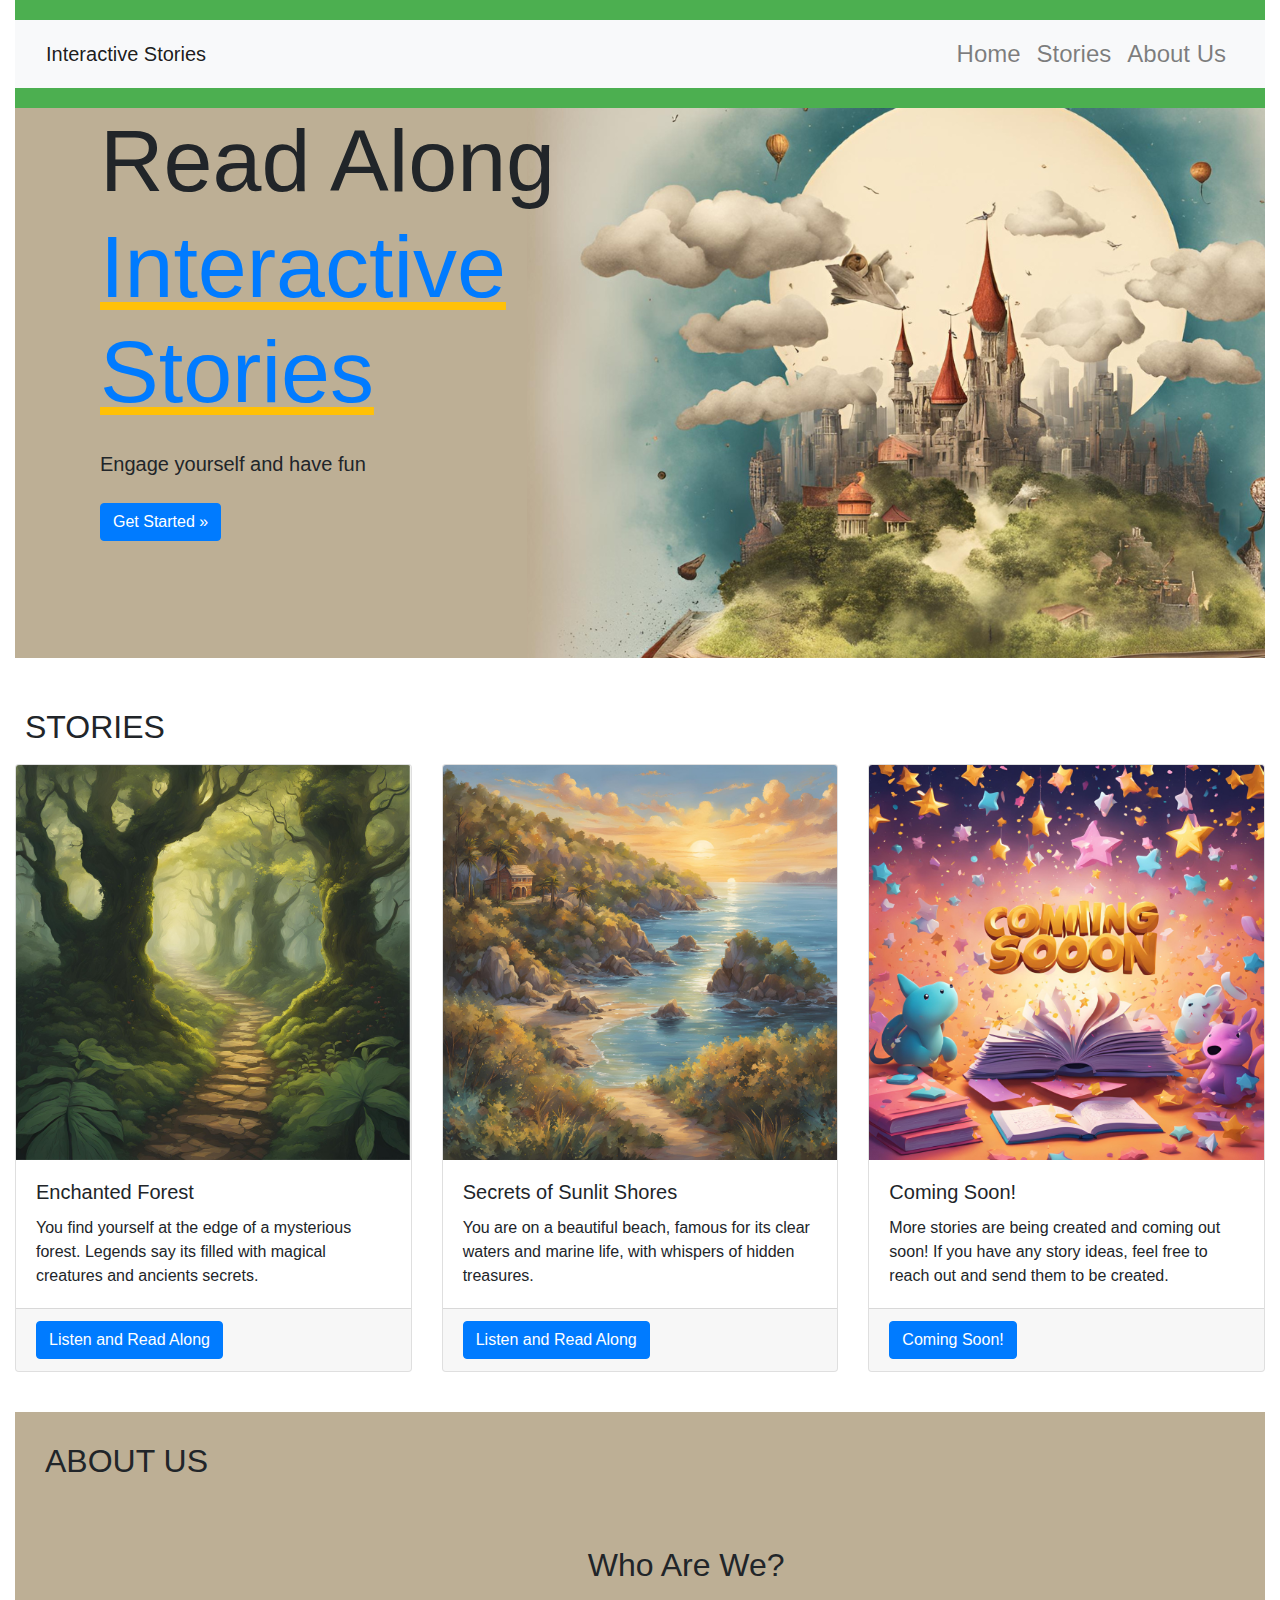
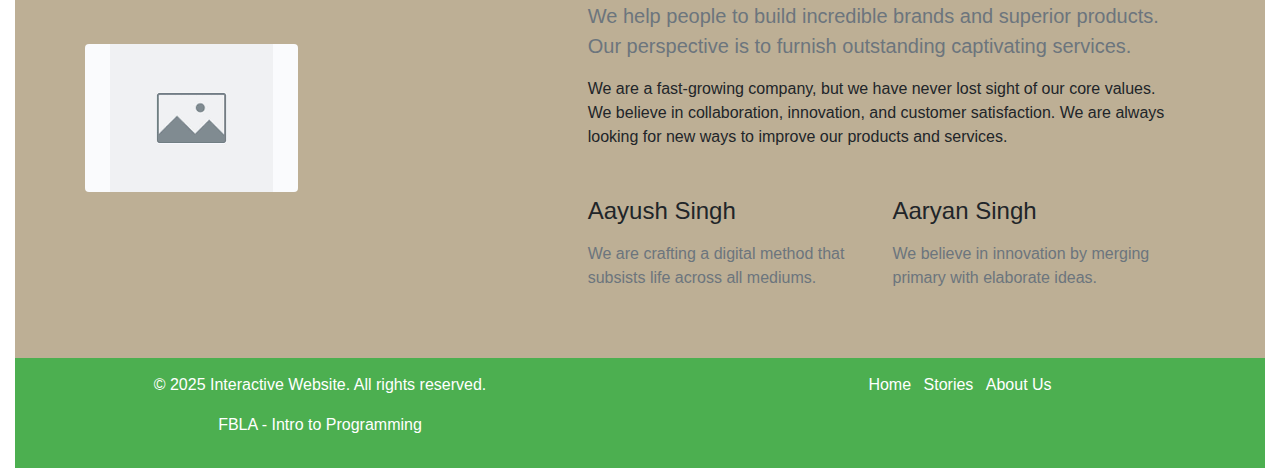
==== index.html @ 219003a6 "move hdr footer" ====
<!DOCTYPE html>
<html lang="en">
    <head>
        <meta charset="UTF-8">
        <meta name="viewport" content="width=device-width, initial-scale=1.0">
        <title>Interactive Stories - Read Along </title>
        <link rel="stylesheet" href="https://cdn.jsdelivr.net/npm/bootstrap@4.0.0/dist/css/bootstrap.min.css" integrity="sha384-Gn5384xqQ1aoWXA+058RXPxPg6fy4IWvTNh0E263XmFcJlSAwiGgFAW/dAiS6JXm" crossorigin="anonymous">
        <link rel="stylesheet" href="css/style.css">
        <script src="js/script.js" type="text/javascript"></script>
    </head>
    <body>
        <div class="container-fluid">
            <!-- Header for Navbar -->
            <div w3-include-HTML="header.html"></div>
            <!-- Hero section image -->
            <section class="bgimage">
                <div class="container">
                  <div class="row">
                    <div class="col-lg-12 col-md-12 col-sm-12 col-xs-12">
                        <div class="container">
                            <div class="row d-flex align-items-center">
                            <div class=" col-xxl-5  col-xl-6 col-lg-6 col-12">
                                <div>
                                    <h1 class="display-2 fw-bold mb-4">Read Along <u class="text-warning"><span class="text-primary">Interactive Stories</span></u></h1>
                                    <p class="lead mb-4"> Engage yourself and have fun</p>
                                </div>
                                <p><a href="#story" class="btn btn-primary btn-large">Get Started »</a></p>
                            </div>
                        </div>
                    </div>
                  </div>
                </div>
            </section>
            <p>&nbsp;</p>
            <!-- Story Section has bootstrap cards limited to 3-->
            <div w3-include-HTML="story.html"></div>
            <p>&nbsp;</p>
            <!-- About Us Section -->
            <div id="about-us" class="aboutus">
                <h2 class="headings">ABOUT US</h2>
                    <!-- About 1 - Bootstrap Brain Component -->
                    <section class="py-3 py-md-5">
                        <div class="container">
                        <div class="row gy-3 gy-md-4 gy-lg-0 align-items-lg-center">
                            <div class="col-12 col-lg-6 col-xl-5">
                            <img class="img-fluid rounded" loading="lazy" src="images/download.png" alt="About 1">
                            </div>
                            <div class="col-12 col-lg-6 col-xl-7">
                            <div class="row justify-content-xl-center">
                                <div class="col-12 col-xl-11">
                                <h2 class="mb-3">Who Are We?</h2>
                                <p class="lead fs-4 text-secondary mb-3">We help people to build incredible brands and superior products. Our perspective is to furnish outstanding captivating services.</p>
                                <p class="mb-5">We are a fast-growing company, but we have never lost sight of our core values. We believe in collaboration, innovation, and customer satisfaction. We are always looking for new ways to improve our products and services.</p>
                                <div class="row gy-4 gy-md-0 gx-xxl-5X">
                                    <div class="col-12 col-md-6">
                                    <div class="d-flex">
                                        <div class="me-4 text-primary">
                                        
                                        </div>
                                        <div>
                                        <h2 class="h4 mb-3">Aayush Singh</h2>
                                        <p class="text-secondary mb-0">We are crafting a digital method that subsists life across all mediums.</p>
                                        </div>
                                    </div>
                                    </div>
                                    <div class="col-12 col-md-6">
                                    <div class="d-flex">
                                        <div class="me-4 text-primary">
                                        </div>
                                        <div>
                                        <h2 class="h4 mb-3">Aaryan Singh</h2>
                                        <p class="text-secondary mb-0">We believe in innovation by merging primary with elaborate ideas.</p>
                                        </div>
                                    </div>
                                    </div>
                                </div>
                                </div>
                            </div>
                            </div>
                        </div>
                        </div>
                    </section>
            </div>
        <!-- Footer Section -->
        <div w3-include-HTML="footer.html"></div>
    </div>
        <script>
            includeHTML();
        </script>
        <script src="https://code.jquery.com/jquery-3.2.1.slim.min.js" integrity="sha384-KJ3o2DKtIkvYIK3UENzmM7KCkRr/rE9/Qpg6aAZGJwFDMVNA/GpGFF93hXpG5KkN" crossorigin="anonymous"></script>
        <script src="https://cdn.jsdelivr.net/npm/popper.js@1.12.9/dist/umd/popper.min.js" integrity="sha384-ApNbgh9B+Y1QKtv3Rn7W3mgPxhU9K/ScQsAP7hUibX39j7fakFPskvXusvfa0b4Q" crossorigin="anonymous"></script>
        <script src="https://cdn.jsdelivr.net/npm/bootstrap@4.0.0/dist/js/bootstrap.min.js" integrity="sha384-JZR6Spejh4U02d8jOt6vLEHfe/JQGiRRSQQxSfFWpi1MquVdAyjUar5+76PVCmYl" crossorigin="anonymous"></script>
    </body>
</html>
---- css/style.css ----
/* Navbar menu font size */
.navbar-nav .nav-link {
    font-size: 1.5rem;
}

header {
    background: #4CAF50;
    color: #fff;
    padding: 20px 0;
    text-align: center;
}

.headings {
    text-align: left;
    padding: 10px;
}

footer {
    background: #4CAF50;
    color: white;
    text-align: center;
    padding: 15px 0;
}

.bgimage {
    width:100%;
    height:550px;
    background: url("../images/heroimg.png");
    background-repeat: no-repeat;
    background-position: center;
    background-size:cover;
    background-attachment: fixed;
  }

.aboutus {
    padding: 20px;
    background-color: #bdaf95;
  }

.how-section1{
    margin-top:-15%;
    padding: 10%;
}

.how-section1 h1{
    font-weight: bold;
    font-size: 60px;
}

.how-section1 h4{
    color: #ffa500;
    font-weight: bold;
    font-size: 30px;
}

.how-section1 h2{
    color: #3931af;
    font-weight: bold;
    font-size: 50px;
}

.how-section1 .subheading{
    color: #3931af;
    font-size: 20px;
}
.how-section1 .row
{
    margin-top: 10%;
}
.how-img 
{
    text-align: center;
}
.how-img img{
    width: 80%;
}

.how-section1 p {
    font-size: 1.5rem;
}

#story-container {
    max-width: 600px;
    margin: auto;
    padding: 20px;
    border-radius: 10px;
    background-color: #ffffff;
}

#choices {
    margin-top: 20px;
    text-align: center;
}

button {
    margin: 5px;
    padding: 10px 20px;
    font-size: 16px;
    cursor: pointer;
    border: none;
    border-radius: 5px;
    background-color: #007bff;
    color: white;
}

button:hover {
    background-color: #0056b3;
}

/* Responsive font sizes for display-2 */
@media (max-width: 1200px) {
    .display-2 {
        font-size: 3rem;
    }
    .how-section1 p {
        font-size: 1.5px;
    }
}

@media (max-width: 992px) {
    .display-2 {
        font-size: 2.5rem;
    }
    .how-section1 p {
        font-size: 1.5rem;
    }
}

@media (max-width: 768px) {
    .display-2 {
        font-size: 2rem;
    }
    .how-section1 p {
        font-size: 1.5rem;
    }
}

@media (max-width: 576px) {
    .display-2 {
        font-size: 1.5rem;
    }
    .how-section1 p {
        font-size: 1rem;
    }
}
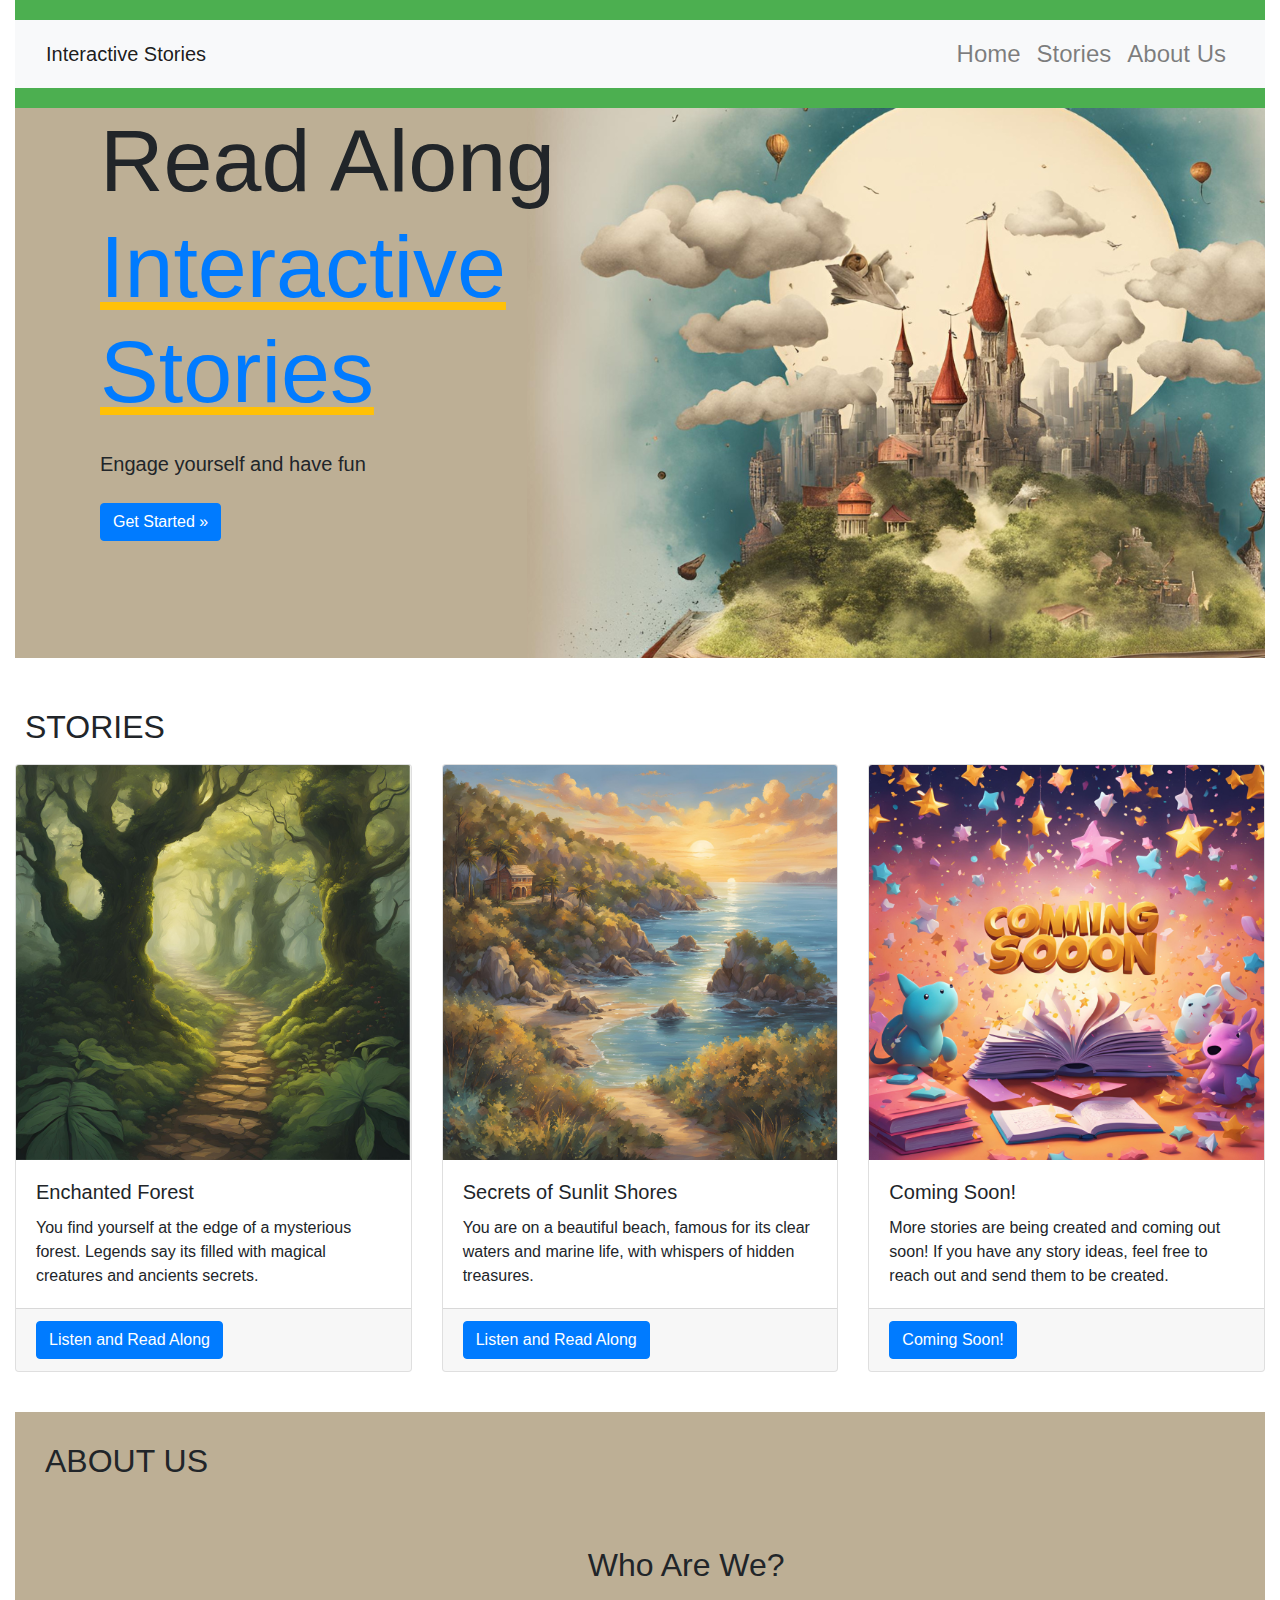
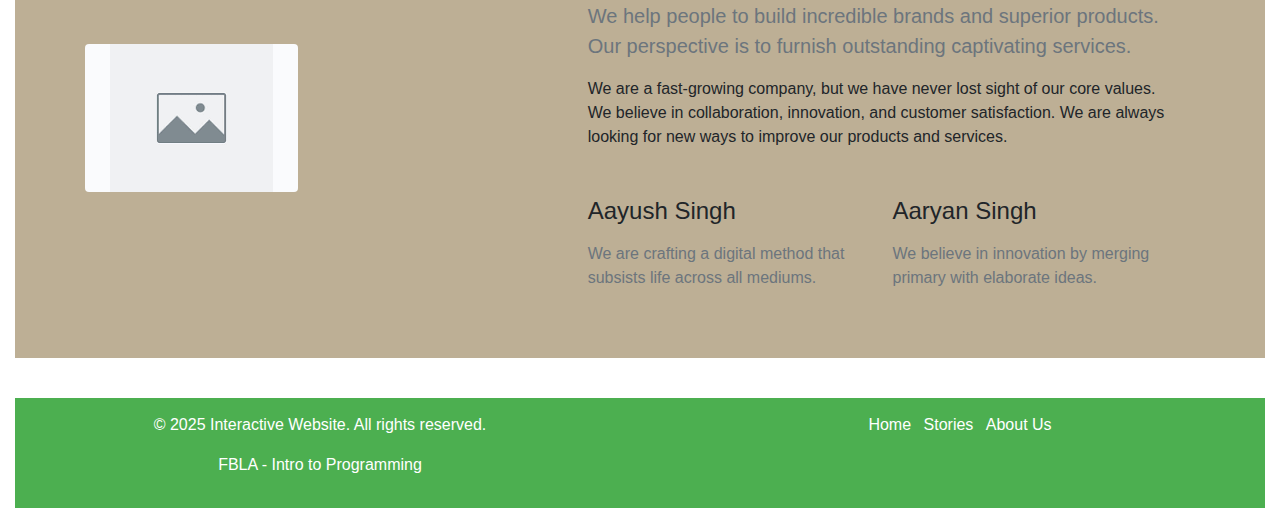
==== commit 1a305d70: "aboutus" ====
--- a/index.html
+++ b/index.html
@@ -3,7 +3,7 @@
     <head>
         <meta charset="UTF-8">
         <meta name="viewport" content="width=device-width, initial-scale=1.0">
-        <title>Interactive Stories - Read Along </title>
+        <title>Interactive Stories - Read Along</title>
         <link rel="stylesheet" href="https://cdn.jsdelivr.net/npm/bootstrap@4.0.0/dist/css/bootstrap.min.css" integrity="sha384-Gn5384xqQ1aoWXA+058RXPxPg6fy4IWvTNh0E263XmFcJlSAwiGgFAW/dAiS6JXm" crossorigin="anonymous">
         <link rel="stylesheet" href="css/style.css">
         <script src="js/script.js" type="text/javascript"></script>
@@ -34,55 +34,13 @@
             <p>&nbsp;</p>
             <!-- Story Section has bootstrap cards limited to 3-->
             <div w3-include-HTML="story.html"></div>
+            <!-- Add extra space to show gap -->
             <p>&nbsp;</p>
             <!-- About Us Section -->
-            <div id="about-us" class="aboutus">
-                <h2 class="headings">ABOUT US</h2>
-                    <!-- About 1 - Bootstrap Brain Component -->
-                    <section class="py-3 py-md-5">
-                        <div class="container">
-                        <div class="row gy-3 gy-md-4 gy-lg-0 align-items-lg-center">
-                            <div class="col-12 col-lg-6 col-xl-5">
-                            <img class="img-fluid rounded" loading="lazy" src="images/download.png" alt="About 1">
-                            </div>
-                            <div class="col-12 col-lg-6 col-xl-7">
-                            <div class="row justify-content-xl-center">
-                                <div class="col-12 col-xl-11">
-                                <h2 class="mb-3">Who Are We?</h2>
-                                <p class="lead fs-4 text-secondary mb-3">We help people to build incredible brands and superior products. Our perspective is to furnish outstanding captivating services.</p>
-                                <p class="mb-5">We are a fast-growing company, but we have never lost sight of our core values. We believe in collaboration, innovation, and customer satisfaction. We are always looking for new ways to improve our products and services.</p>
-                                <div class="row gy-4 gy-md-0 gx-xxl-5X">
-                                    <div class="col-12 col-md-6">
-                                    <div class="d-flex">
-                                        <div class="me-4 text-primary">
-                                        
-                                        </div>
-                                        <div>
-                                        <h2 class="h4 mb-3">Aayush Singh</h2>
-                                        <p class="text-secondary mb-0">We are crafting a digital method that subsists life across all mediums.</p>
-                                        </div>
-                                    </div>
-                                    </div>
-                                    <div class="col-12 col-md-6">
-                                    <div class="d-flex">
-                                        <div class="me-4 text-primary">
-                                        </div>
-                                        <div>
-                                        <h2 class="h4 mb-3">Aaryan Singh</h2>
-                                        <p class="text-secondary mb-0">We believe in innovation by merging primary with elaborate ideas.</p>
-                                        </div>
-                                    </div>
-                                    </div>
-                                </div>
-                                </div>
-                            </div>
-                            </div>
-                        </div>
-                        </div>
-                    </section>
-            </div>
-        <!-- Footer Section -->
-        <div w3-include-HTML="footer.html"></div>
+            <div w3-include-HTML="aboutus.html"></div>
+            <p>&nbsp;</p>
+            <!-- Footer Section -->
+            <div w3-include-HTML="footer.html"></div>
     </div>
         <script>
             includeHTML();
--- a/css/style.css
+++ b/css/style.css
@@ -73,7 +73,7 @@
     text-align: center;
 }
 .how-img img{
-    width: 80%;
+    width: 50%;
 }
 
 .how-section1 p {
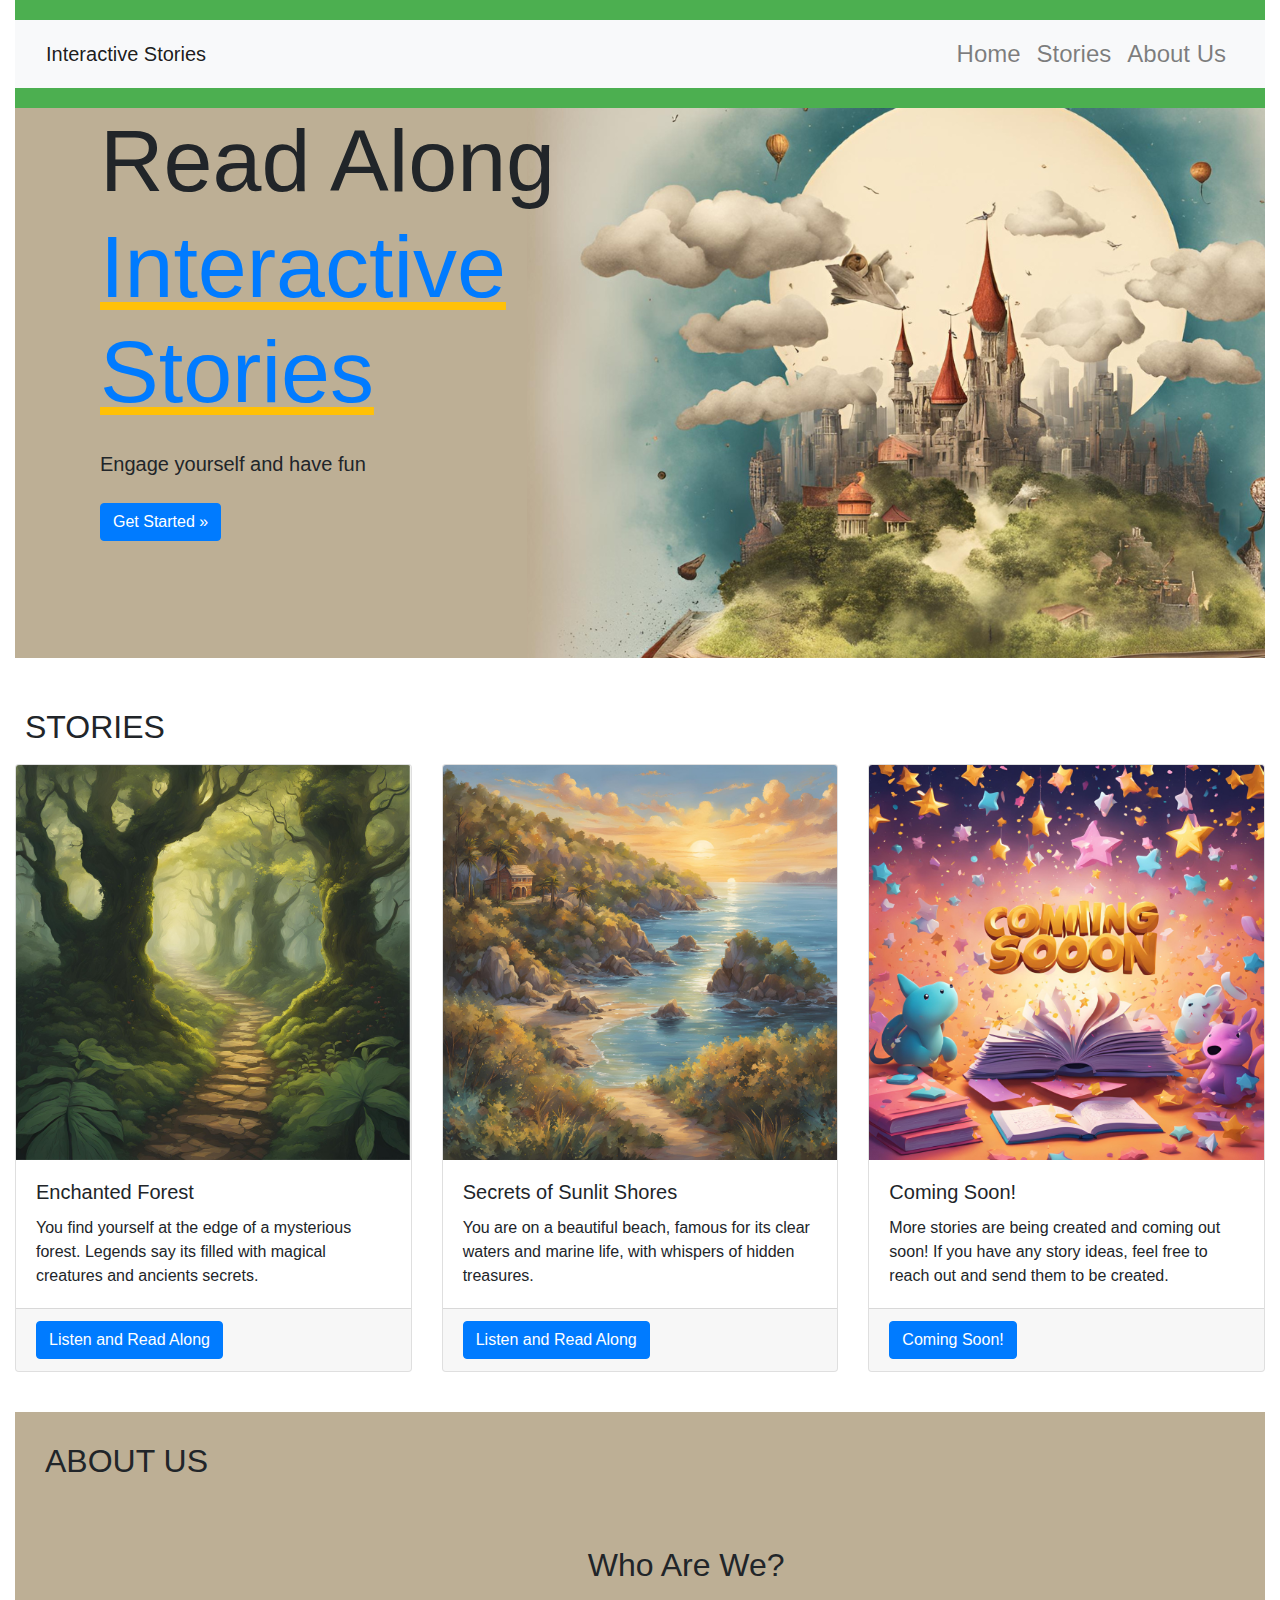
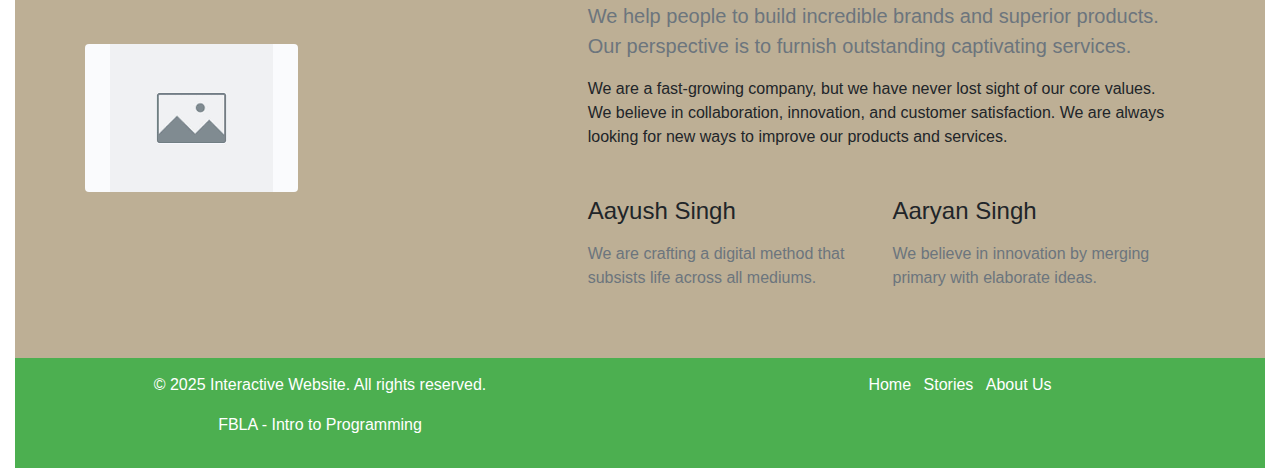
==== commit b3489759: "feat: remove space before footer" ====
--- a/index.html
+++ b/index.html
@@ -2,6 +2,9 @@
 <html lang="en">
     <head>
         <meta charset="UTF-8">
+        <meta name="description" content="Interactive Stories">
+        <meta name="keywords" content="HTML, CSS, JavaScript">
+        <meta name="author" content="Aayush Singh Aaryan Singh">
         <meta name="viewport" content="width=device-width, initial-scale=1.0">
         <title>Interactive Stories - Read Along</title>
         <link rel="stylesheet" href="https://cdn.jsdelivr.net/npm/bootstrap@4.0.0/dist/css/bootstrap.min.css" integrity="sha384-Gn5384xqQ1aoWXA+058RXPxPg6fy4IWvTNh0E263XmFcJlSAwiGgFAW/dAiS6JXm" crossorigin="anonymous">
@@ -38,7 +41,6 @@
             <p>&nbsp;</p>
             <!-- About Us Section -->
             <div w3-include-HTML="aboutus.html"></div>
-            <p>&nbsp;</p>
             <!-- Footer Section -->
             <div w3-include-HTML="footer.html"></div>
     </div>
--- a/css/style.css
+++ b/css/style.css
@@ -40,7 +40,7 @@
 
 .how-section1{
     margin-top:-15%;
-    padding: 10%;
+    padding-top: 10%;
 }
 
 .how-section1 h1{
@@ -72,8 +72,9 @@
 {
     text-align: center;
 }
+
 .how-img img{
-    width: 50%;
+    width: auto;
 }
 
 .how-section1 p {
@@ -134,13 +135,19 @@
     .how-section1 p {
         font-size: 1.5rem;
     }
+    .how-img img{
+        width: 50%;
+    }
 }
 
 @media (max-width: 576px) {
     .display-2 {
-        font-size: 1.5rem;
+        font-size: 3rem;
     }
     .how-section1 p {
         font-size: 1rem;
     }
+    .how-img img{
+        width: 50%;
+    }
 }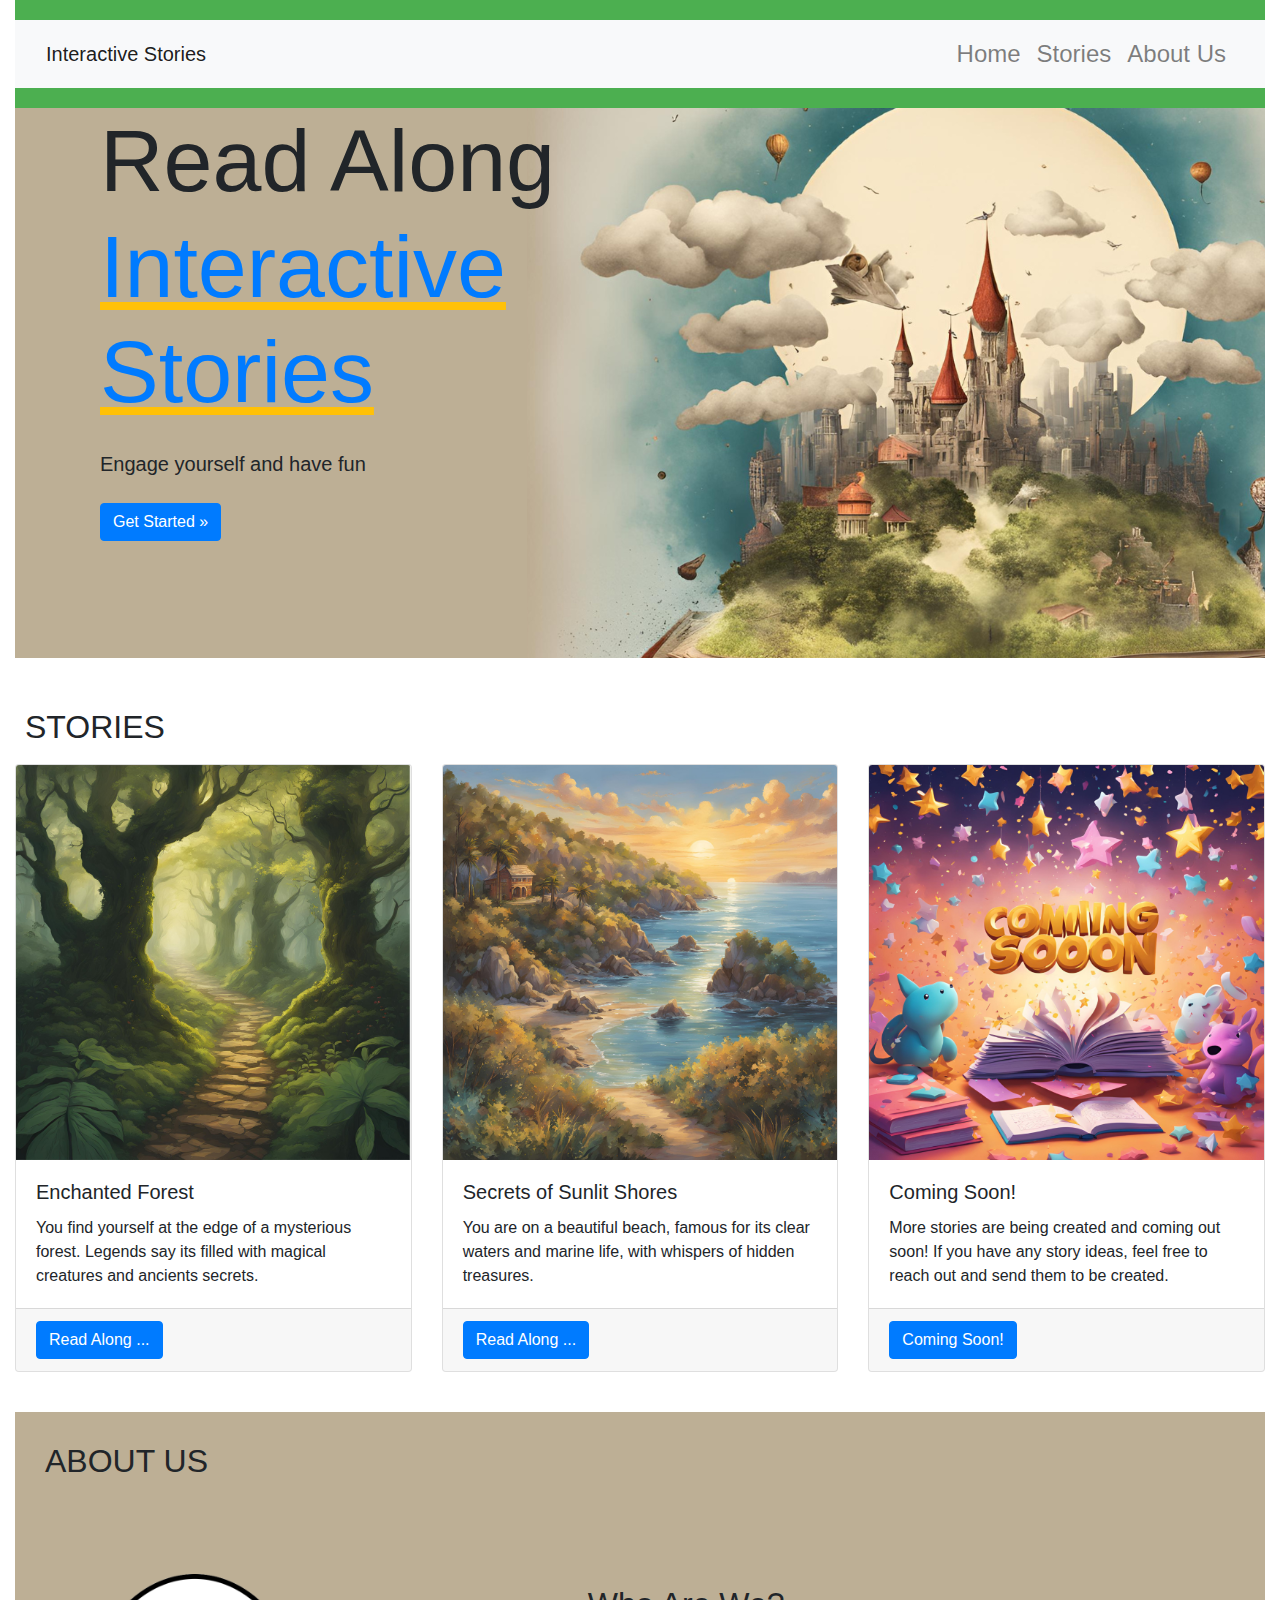
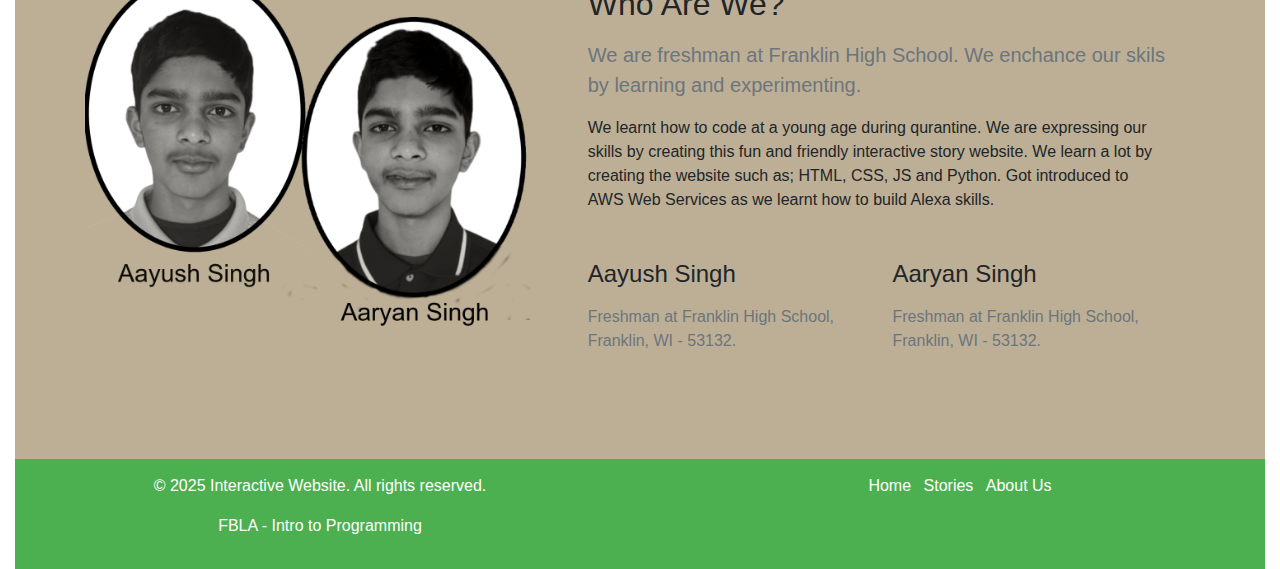
==== commit c962416c: "adding comments" ====
--- a/index.html
+++ b/index.html
@@ -15,6 +15,7 @@
         <div class="container-fluid">
             <!-- Header for Navbar -->
             <div w3-include-HTML="header.html"></div>
+
             <!-- Hero section image -->
             <section class="bgimage">
                 <div class="container">
@@ -34,6 +35,7 @@
                   </div>
                 </div>
             </section>
+
             <p>&nbsp;</p>
             <!-- Story Section has bootstrap cards limited to 3-->
             <div w3-include-HTML="story.html"></div>
--- a/css/style.css
+++ b/css/style.css
@@ -4,6 +4,7 @@
     font-size: 1.5rem;
 }
 
+/* Header Color */
 header {
     background: #4CAF50;
     color: #fff;
@@ -11,11 +12,13 @@
     text-align: center;
 }
 
+/* Header Text with Padding */
 .headings {
     text-align: left;
     padding: 10px;
 }
 
+/* Footer background and text color  */
 footer {
     background: #4CAF50;
     color: white;
@@ -23,6 +26,7 @@
     padding: 15px 0;
 }
 
+/* Hero Img - Size and Format */
 .bgimage {
     width:100%;
     height:550px;
@@ -33,11 +37,14 @@
     background-attachment: fixed;
   }
 
+/* About us bg color with padding */
 .aboutus {
     padding: 20px;
     background-color: #bdaf95;
   }
 
+/* Display Stories */
+/* Overwriting the Bootstrap CSS */
 .how-section1{
     margin-top:-15%;
     padding-top: 10%;
@@ -94,6 +101,7 @@
     text-align: center;
 }
 
+/* Button Size and Color */
 button {
     margin: 5px;
     padding: 10px 20px;
@@ -105,8 +113,9 @@
     color: white;
 }
 
+/* Button Hover turn orange */
 button:hover {
-    background-color: #0056b3;
+    background-color: orange;
 }
 
 /* Responsive font sizes for display-2 */
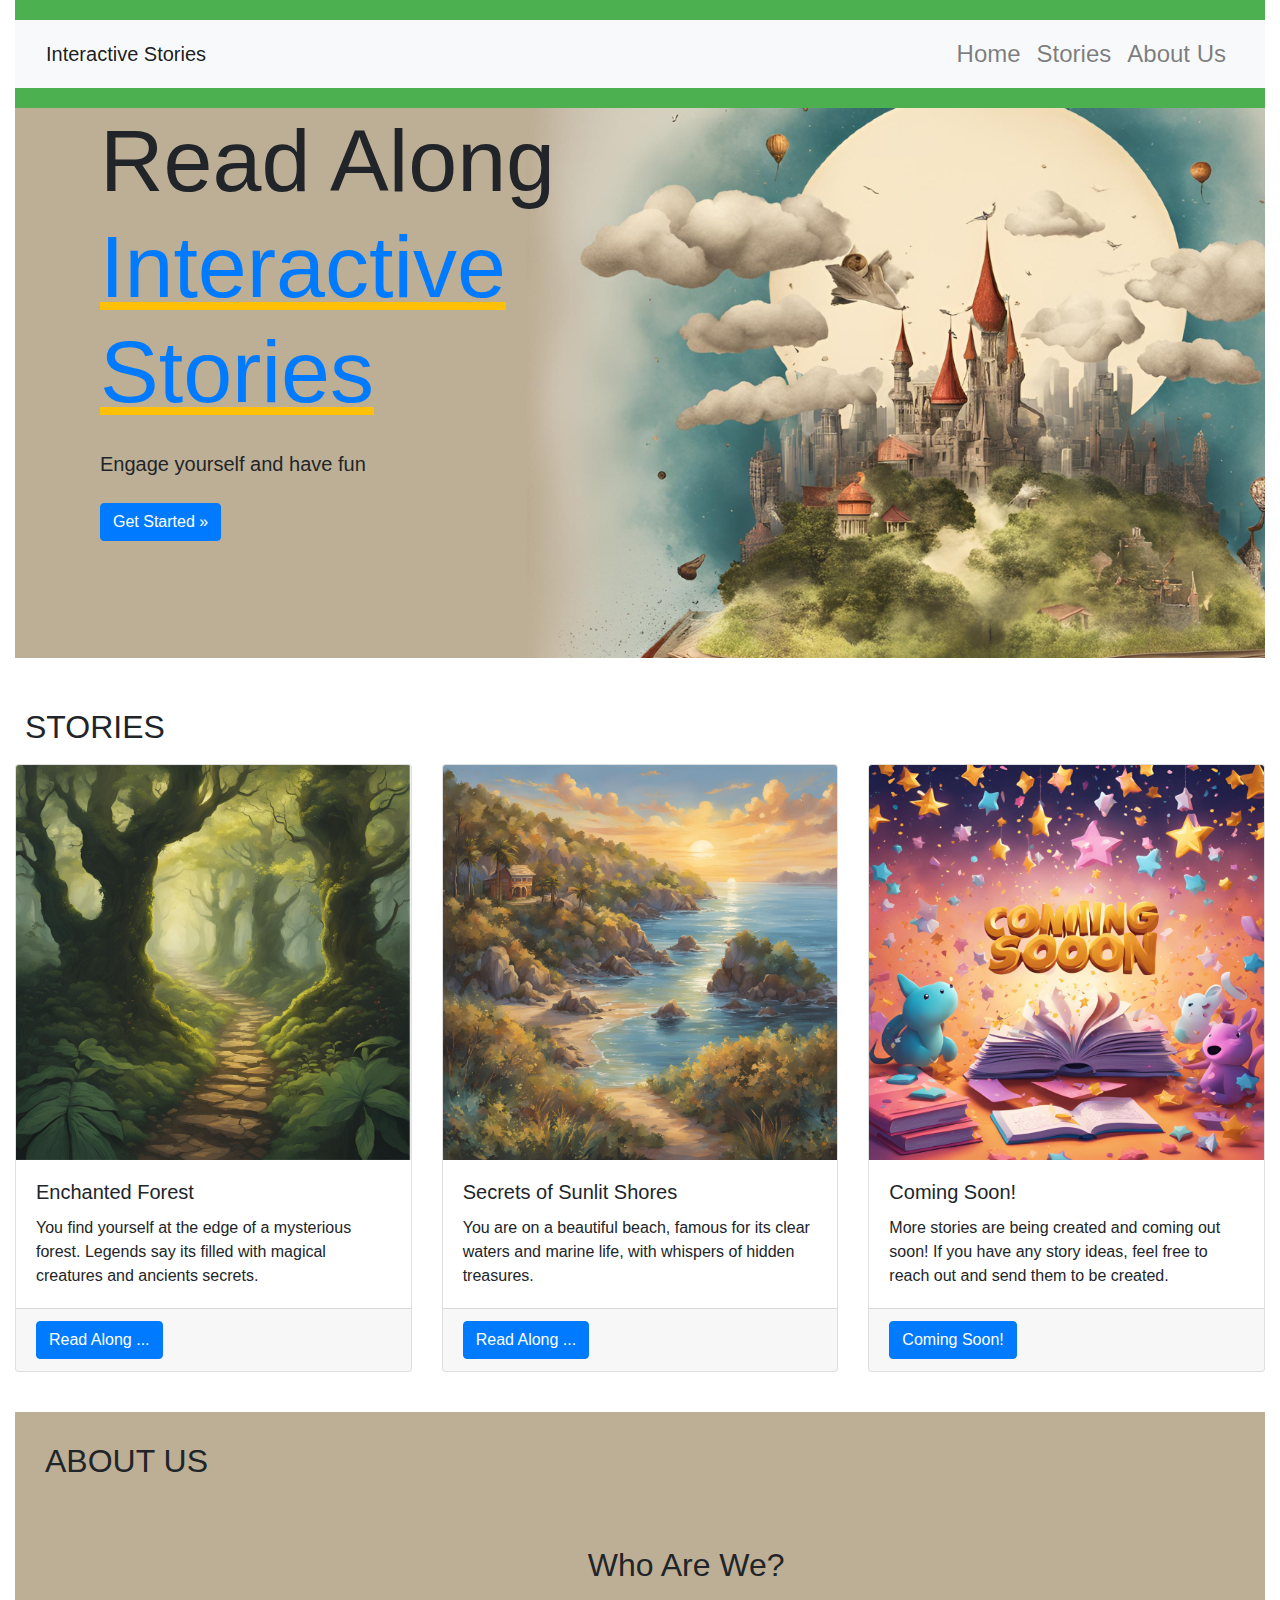
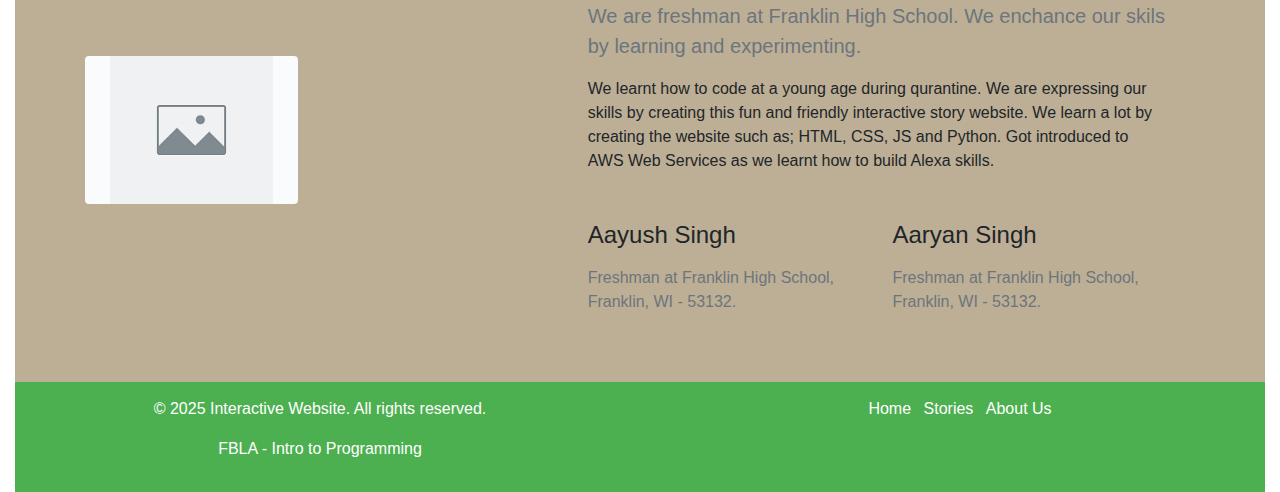
==== commit 67814eb5: "favicon icon" ====
--- a/index.html
+++ b/index.html
@@ -7,6 +7,7 @@
         <meta name="author" content="Aayush Singh Aaryan Singh">
         <meta name="viewport" content="width=device-width, initial-scale=1.0">
         <title>Interactive Stories - Read Along</title>
+        <link rel="icon" type="image/x-icon" href="images/favicon.ico">
         <link rel="stylesheet" href="https://cdn.jsdelivr.net/npm/bootstrap@4.0.0/dist/css/bootstrap.min.css" integrity="sha384-Gn5384xqQ1aoWXA+058RXPxPg6fy4IWvTNh0E263XmFcJlSAwiGgFAW/dAiS6JXm" crossorigin="anonymous">
         <link rel="stylesheet" href="css/style.css">
         <script src="js/script.js" type="text/javascript"></script>
--- a/css/style.css
+++ b/css/style.css
@@ -1,4 +1,3 @@
-
 /* Navbar menu font size */
 .navbar-nav .nav-link {
     font-size: 1.5rem;
